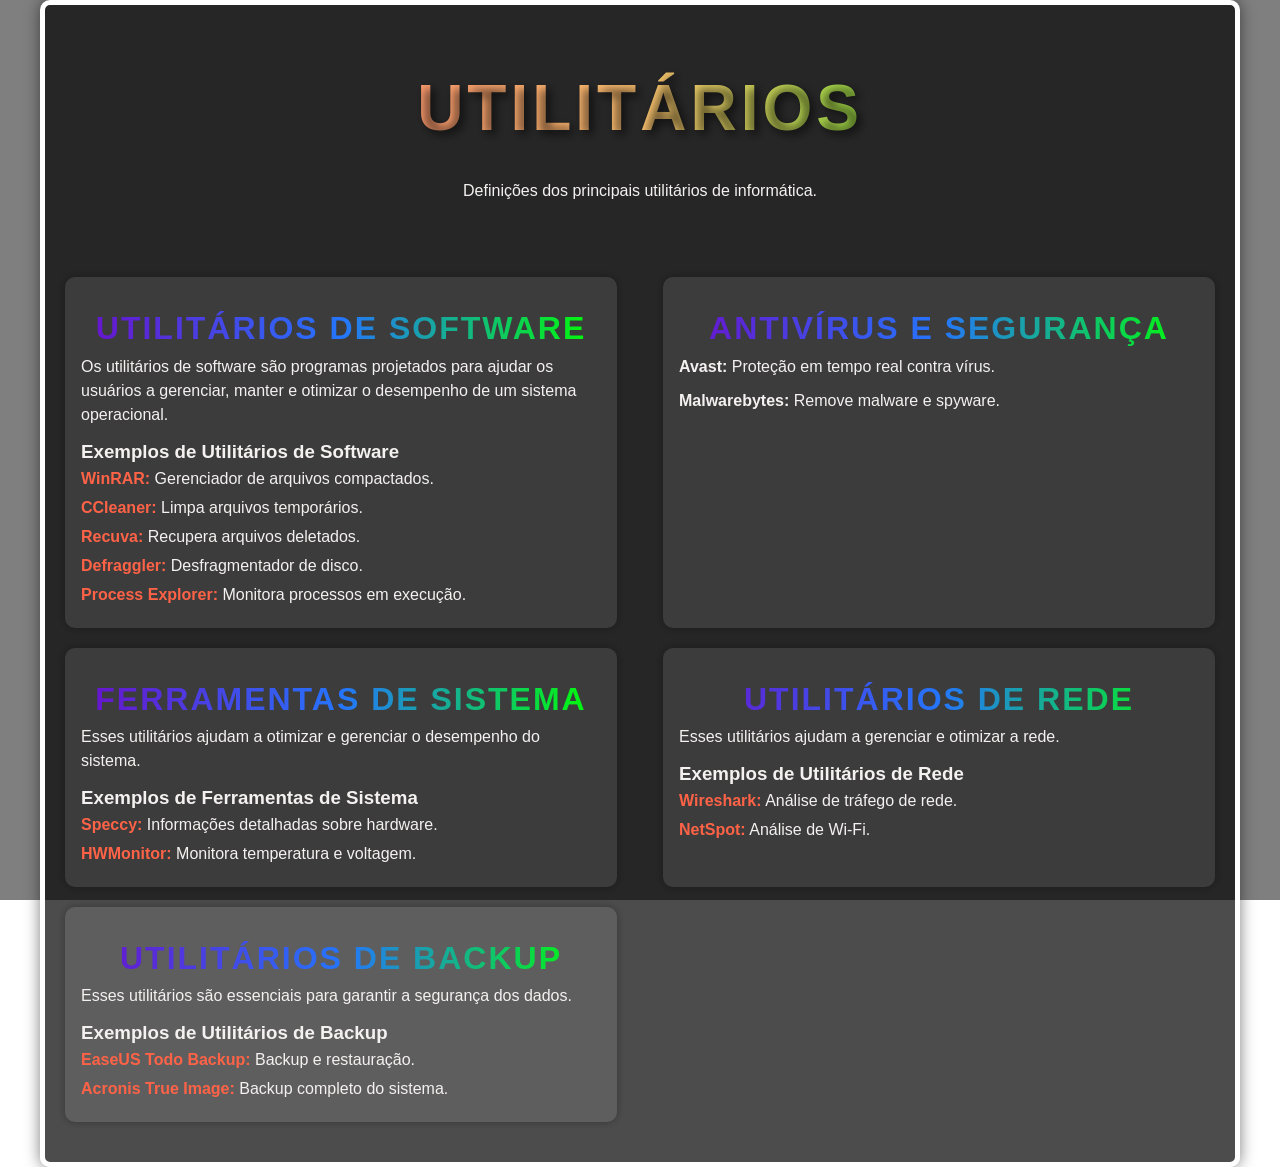
==== index.html @ c7ec1df7 "ultimas alterações" ====
<!DOCTYPE html>
<html lang="pt-BR">
<head>
    <meta charset="UTF-8">
    <meta name="viewport" content="width=device-width, initial-scale=1.0">
    <title>Utilitários</title>
    <link rel="stylesheet" href="styles.css"> <!-- Link para o CSS -->
</head>
<body>
    <div class="background"></div>
    <div class="background-overlay"></div>
    <div class="container">
        <header>
            <h1>Utilitários</h1>
            <p>Definições dos principais utilitários de informática.</p>
        </header>
        
        <div class="grid-container">
            <section>
                <h2>Utilitários de Software</h2>
                <p>Os utilitários de software são programas projetados para ajudar os usuários a gerenciar, manter e otimizar o desempenho de um sistema operacional.</p>
                <h3>Exemplos de Utilitários de Software</h3>
                <ul>
                    <li><strong>WinRAR:</strong> Gerenciador de arquivos compactados.</li>
                    <li><strong>CCleaner:</strong> Limpa arquivos temporários.</li>
                    <li><strong>Recuva:</strong> Recupera arquivos deletados.</li>
                    <li><strong>Defraggler:</strong> Desfragmentador de disco.</li>
                    <li><strong>Process Explorer:</strong> Monitora processos em execução.</li>
                </ul>
            </section>

            <section>
                <h2>Antivírus e Segurança</h2>
                <p><strong>Avast:</strong> Proteção em tempo real contra vírus.</p>
                <p><strong>Malwarebytes:</strong> Remove malware e spyware.</p>
            </section>

            <section>
                <h2>Ferramentas de Sistema</h2>
                <p>Esses utilitários ajudam a otimizar e gerenciar o desempenho do sistema.</p>
                <h3>Exemplos de Ferramentas de Sistema</h3>
                <ul>
                    <li><strong>Speccy:</strong> Informações detalhadas sobre hardware.</li>
                    <li><strong>HWMonitor:</strong> Monitora temperatura e voltagem.</li>
                </ul>
            </section>

            <section>
                <h2>Utilitários de Rede</h2>
                <p>Esses utilitários ajudam a gerenciar e otimizar a rede.</p>
                <h3>Exemplos de Utilitários de Rede</h3>
                <ul>
                    <li><strong>Wireshark:</strong> Análise de tráfego de rede.</li>
                    <li><strong>NetSpot:</strong> Análise de Wi-Fi.</li>
                </ul>
            </section>

            <section>
                <h2>Utilitários de Backup</h2>
                <p>Esses utilitários são essenciais para garantir a segurança dos dados.</p>
                <h3>Exemplos de Utilitários de Backup</h3>
                <ul>
                    <li><strong>EaseUS Todo Backup:</strong> Backup e restauração.</li>
                    <li><strong>Acronis True Image:</strong> Backup completo do sistema.</li>
                </ul>
            </section>
        </div>
    </div>
</body>
</html>
---- styles.css ----
/* Reset básico */
* {
    margin: 0;
    padding: 0;
    box-sizing: border-box;
}

/* Estilo base do corpo */
body {
    background-image: url('https://i.gifer.com/2r6D.gif');
    background-size: 80%;
    background-repeat: no-repeat;
    background-position: center;
    min-height: 100vh;
    font-family: 'Roboto', sans-serif;
    color: #f5f1f1;
    line-height: 1.6;
}

/* Overlay para destacar a imagem de fundo */
.background-overlay {
    position: fixed;
    top: 0;
    left: 0;
    width: 100%;
    height: 100%;
    background-color: rgba(0, 0, 0, 0.5);
    z-index: 0;
}

/* Container principal */
.container {
    position: relative;
    max-width: 1200px;
    margin: 0 auto;
    padding: 20px;
    z-index: 1;
    background: rgba(0, 0, 0, 0.7);
    border: 5px solid #fff;
    border-radius: 10px;
    box-shadow: 0 0 15px rgba(0, 0, 0, 0.5);
}

/* Cabeçalho */
header {
    text-align: center;
    padding: 2rem 0;
    margin-bottom: 2rem;
}

/* Estilo para o título principal */
h1 {
    font-size: 4rem;
    background: linear-gradient(90deg, #ff5f6d, #ffc371, #00ff00);
    -webkit-background-clip: text;
    -webkit-text-fill-color: transparent;
    text-align: center;
    font-weight: 700;
    text-transform: uppercase;
    margin-bottom: 20px;
    letter-spacing: 4px;
    text-shadow: 4px 4px 10px rgba(0, 0, 0, 0.6);
}

/* Estilo para o grid de seções */
.grid-container {
    display: flex;
    flex-wrap: wrap;
    justify-content: space-between;
}

/* Estilo para as seções */
section {
    flex: 0 0 48%;
    margin-bottom: 20px;
    padding: 1rem;
    border-radius: 10px;
    background: rgba(255, 255, 255, 0.1);
    box-shadow: 0 0 10px rgba(0, 0, 0, 0.3);
}

/* Estilo para os subtítulos */
h2 {
    font-size: 2rem;
    background: linear-gradient(90deg, #6a11cb, #2575fc, #00ff00);
    -webkit-background-clip: text;
    -webkit-text-fill-color: transparent;
    margin-top: 10px;
    text-align: center;
    text-transform: uppercase;
    letter-spacing: 2px;
    font-weight: bold;
}

/* Estilo para parágrafos e listas */
p, li {
    font-size: 1rem;
    line-height: 1.5;
    margin-bottom: 10px;
}

/* Estilo para as listas */
ul {
    list-style-type: none;
    padding-left: 0;
}

li {
    margin-bottom: 5px;
}

/* Destaque em itens importantes */
li strong {
    color: #ff6347;
    font-weight: bold;
}

/* Animações para fade-in nas listas e subtítulos */
h2, li, p {
    opacity: 1;
    animation: none;
}

h2:nth-child(odd), li:nth-child(odd) {
    animation-delay: 0.5s;
}

h2:nth-child(even), li:nth-child(even) {
    animation-delay: 1s;
}

/* Adicione esta animação ao seu CSS existente */
@keyframes fadeIn {
    from {
        opacity: 0;
        transform: translateY(20px);
    }
    to {
        opacity: 1;
        transform: translateY(0);
    }
}

/* Ajuste para listas aninhadas */
li ul li {
    opacity: 1;
    animation: none;
    font-size: 1.2rem;
    padding-left: 20px;
}

li ul li::before {
    content: '•';
    font-size: 1.2rem;
}
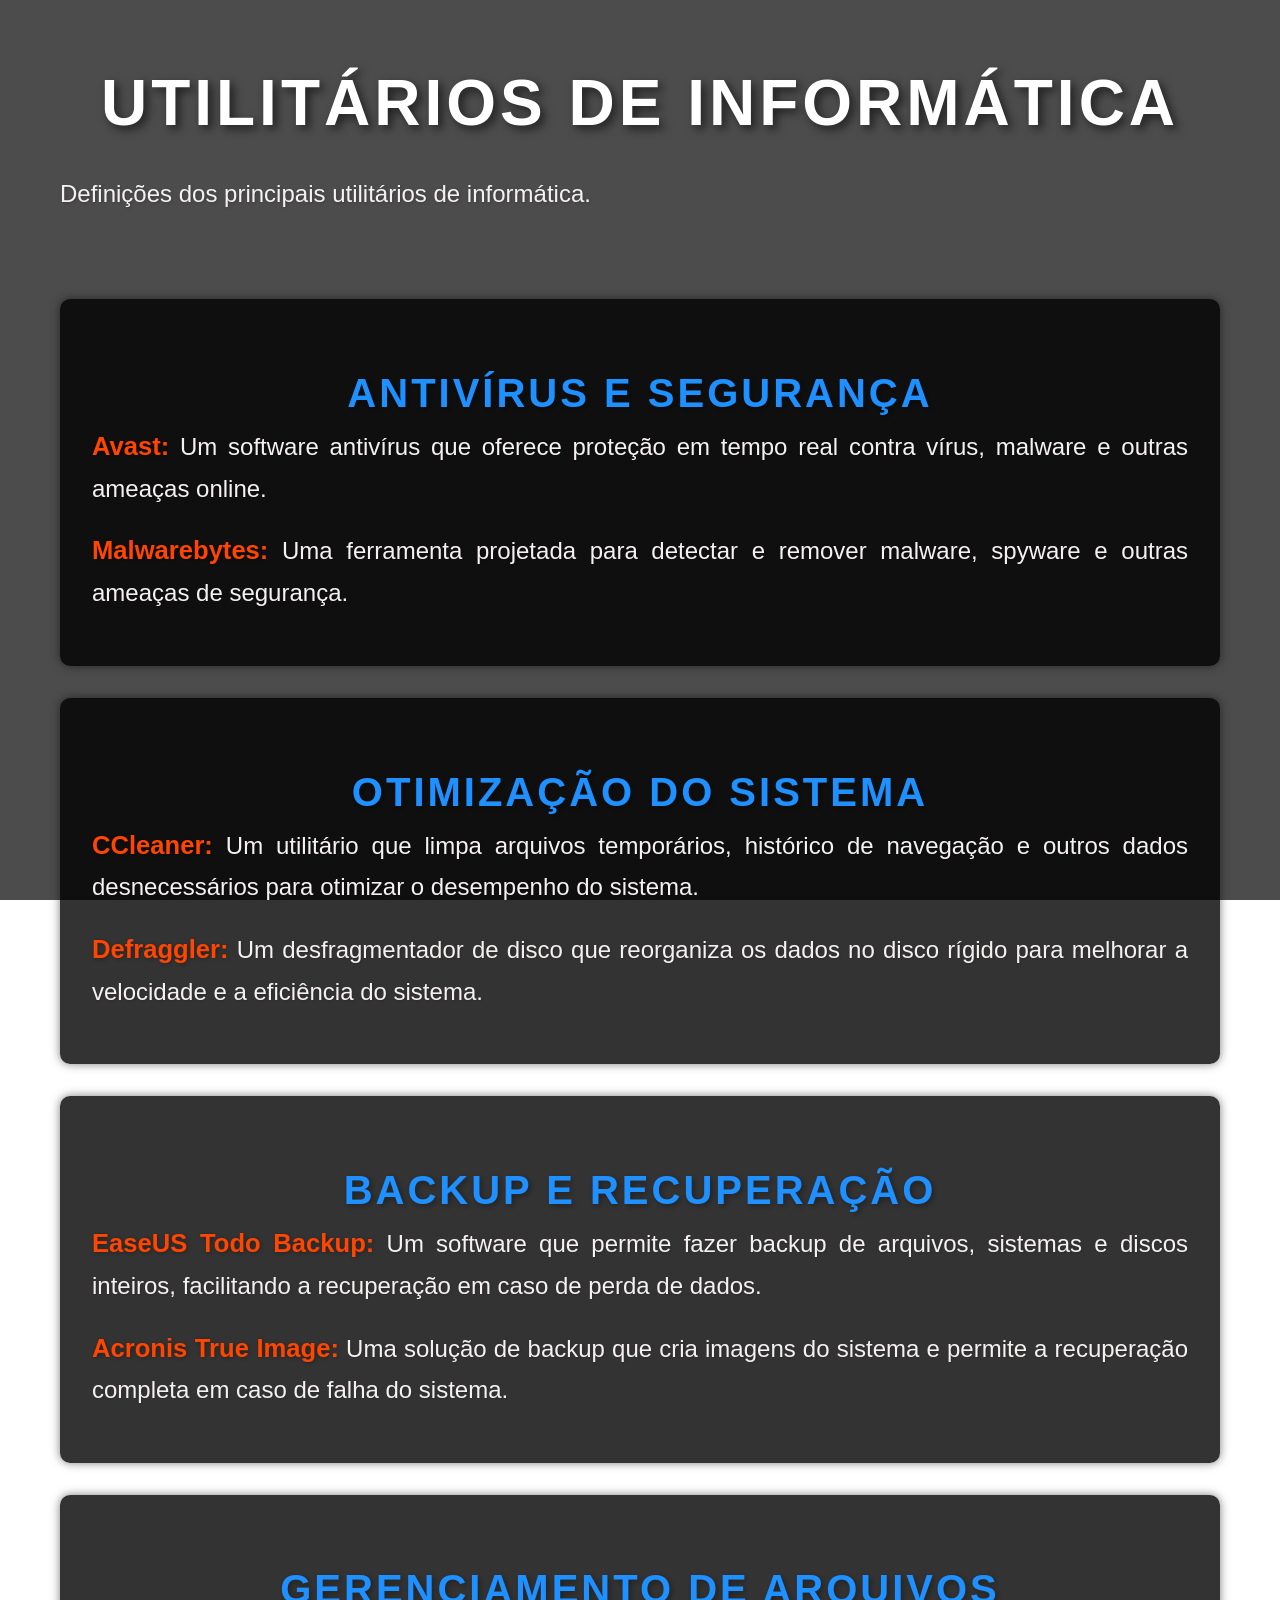
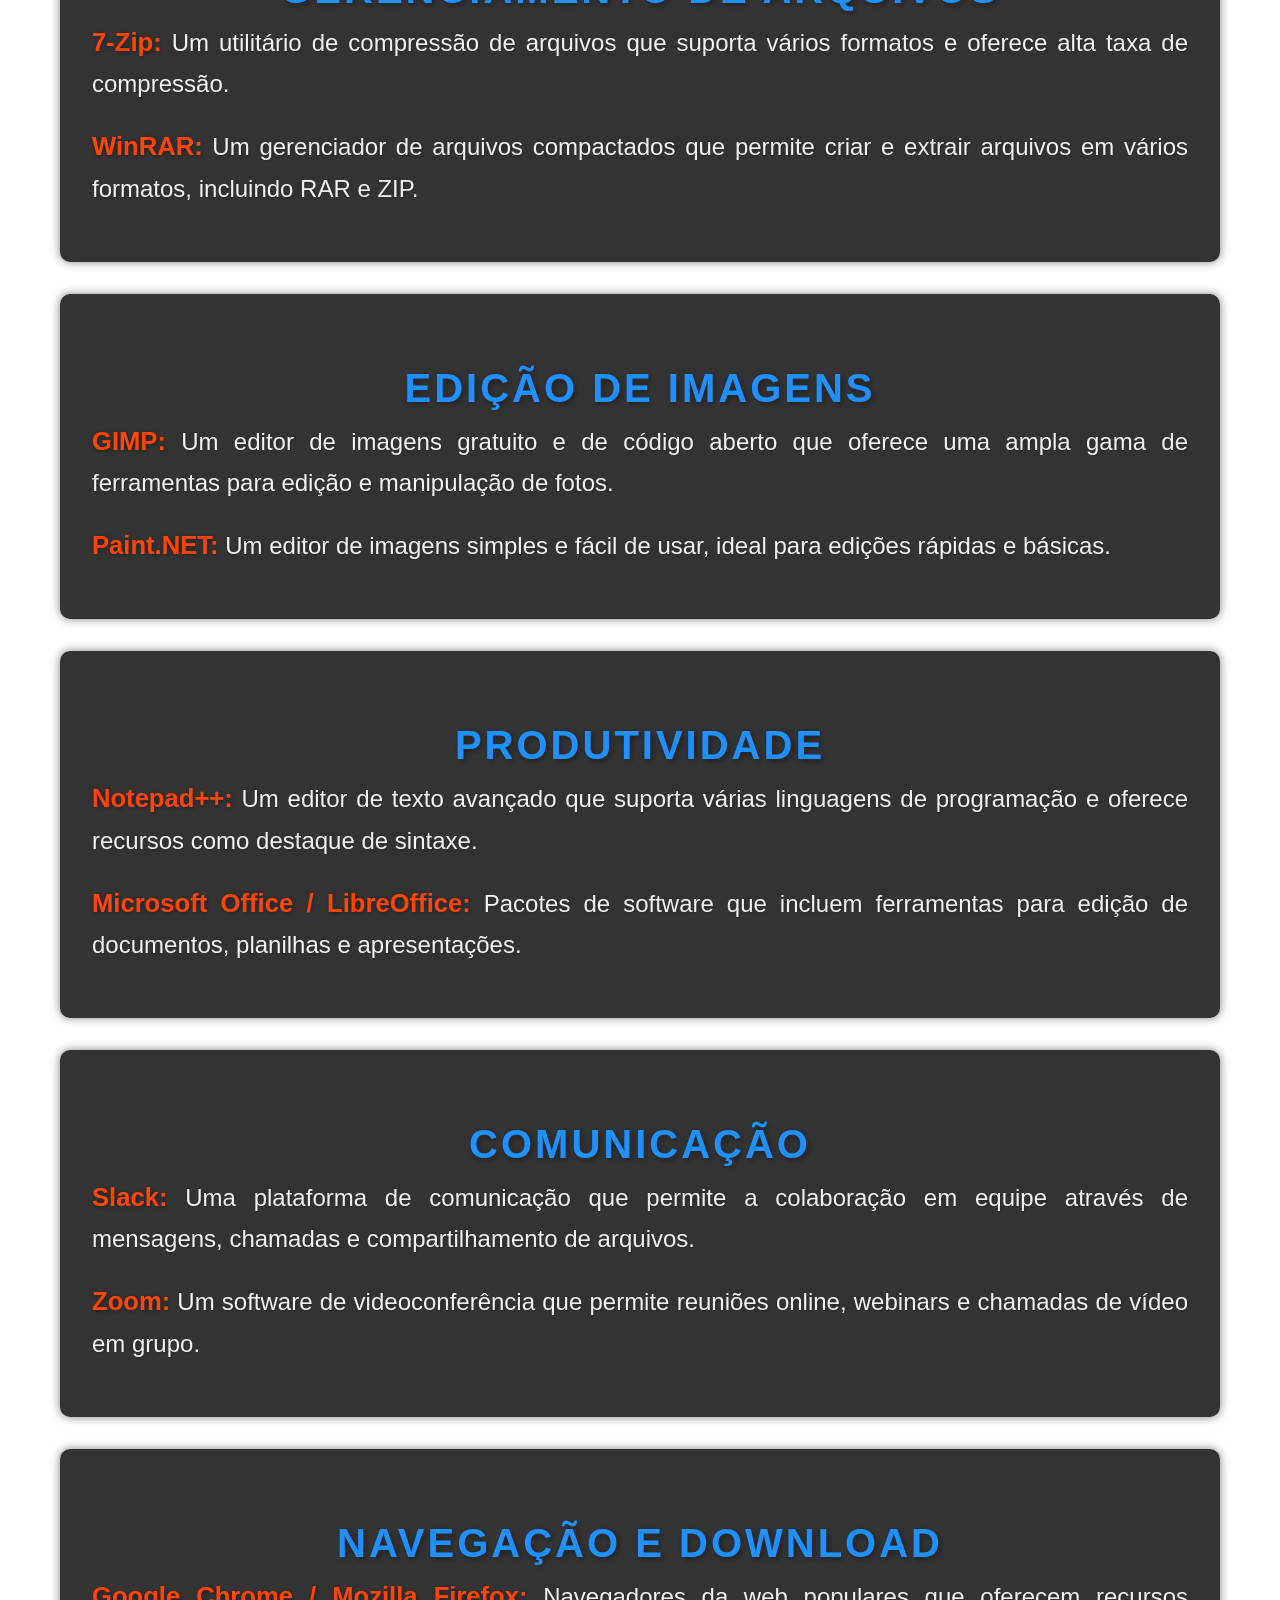
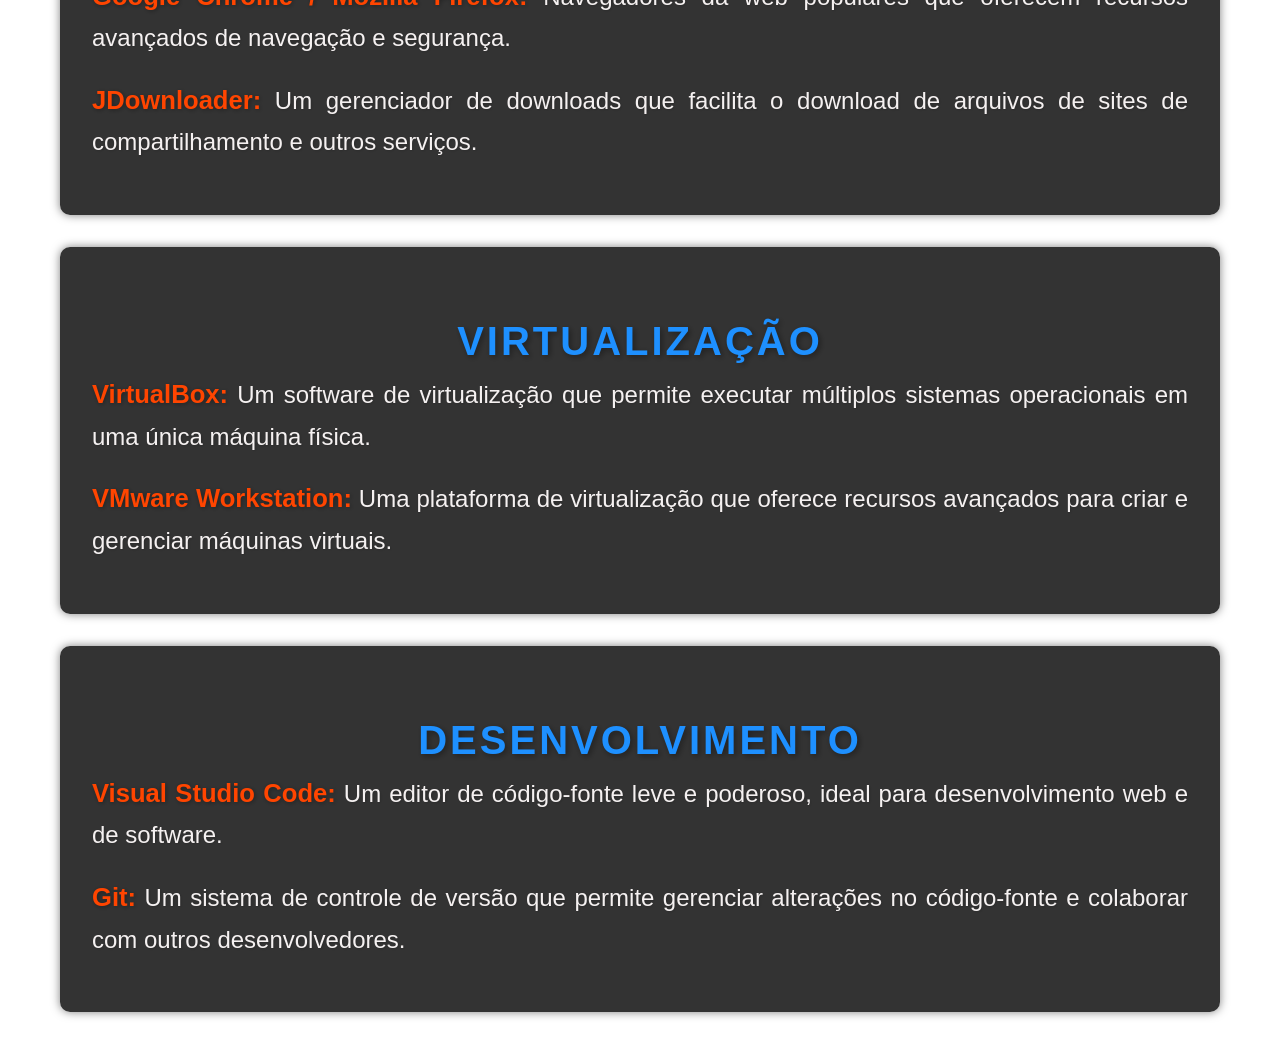
==== commit ffdb80dd: "Atualização do projeto" ====
--- a/index.html
+++ b/index.html
@@ -3,68 +3,77 @@
 <head>
     <meta charset="UTF-8">
     <meta name="viewport" content="width=device-width, initial-scale=1.0">
-    <title>Utilitários</title>
-    <link rel="stylesheet" href="styles.css"> <!-- Link para o CSS -->
+    <title>Utilitários de Informática</title>
+    <link rel="stylesheet" href="/style.css"> <!-- Link para o CSS -->
 </head>
 <body>
     <div class="background"></div>
     <div class="background-overlay"></div>
     <div class="container">
         <header>
-            <h1>Utilitários</h1>
+            <h1>Utilitários de Informática</h1>
             <p>Definições dos principais utilitários de informática.</p>
         </header>
         
-        <div class="grid-container">
-            <section>
-                <h2>Utilitários de Software</h2>
-                <p>Os utilitários de software são programas projetados para ajudar os usuários a gerenciar, manter e otimizar o desempenho de um sistema operacional.</p>
-                <h3>Exemplos de Utilitários de Software</h3>
-                <ul>
-                    <li><strong>WinRAR:</strong> Gerenciador de arquivos compactados.</li>
-                    <li><strong>CCleaner:</strong> Limpa arquivos temporários.</li>
-                    <li><strong>Recuva:</strong> Recupera arquivos deletados.</li>
-                    <li><strong>Defraggler:</strong> Desfragmentador de disco.</li>
-                    <li><strong>Process Explorer:</strong> Monitora processos em execução.</li>
-                </ul>
-            </section>
+        <section>
+            <h2>Antivírus e Segurança</h2>
+            <p><strong>Avast:</strong> Um software antivírus que oferece proteção em tempo real contra vírus, malware e outras ameaças online.</p>
+            <p><strong>Malwarebytes:</strong> Uma ferramenta projetada para detectar e remover malware, spyware e outras ameaças de segurança.</p>
+        </section>
 
-            <section>
-                <h2>Antivírus e Segurança</h2>
-                <p><strong>Avast:</strong> Proteção em tempo real contra vírus.</p>
-                <p><strong>Malwarebytes:</strong> Remove malware e spyware.</p>
-            </section>
+        <section>
+            <h2>Otimização do Sistema</h2>
+            <p><strong>CCleaner:</strong> Um utilitário que limpa arquivos temporários, histórico de navegação e outros dados desnecessários para otimizar o desempenho do sistema.</p>
+            <p><strong>Defraggler:</strong> Um desfragmentador de disco que reorganiza os dados no disco rígido para melhorar a velocidade e a eficiência do sistema.</p>
+        </section>
 
-            <section>
-                <h2>Ferramentas de Sistema</h2>
-                <p>Esses utilitários ajudam a otimizar e gerenciar o desempenho do sistema.</p>
-                <h3>Exemplos de Ferramentas de Sistema</h3>
-                <ul>
-                    <li><strong>Speccy:</strong> Informações detalhadas sobre hardware.</li>
-                    <li><strong>HWMonitor:</strong> Monitora temperatura e voltagem.</li>
-                </ul>
-            </section>
+        <section>
+            <h2>Backup e Recuperação</h2>
+            <p><strong>EaseUS Todo Backup:</strong> Um software que permite fazer backup de arquivos, sistemas e discos inteiros, facilitando a recuperação em caso de perda de dados.</p>
+            <p><strong>Acronis True Image:</strong> Uma solução de backup que cria imagens do sistema e permite a recuperação completa em caso de falha do sistema.</p>
+        </section>
 
-            <section>
-                <h2>Utilitários de Rede</h2>
-                <p>Esses utilitários ajudam a gerenciar e otimizar a rede.</p>
-                <h3>Exemplos de Utilitários de Rede</h3>
-                <ul>
-                    <li><strong>Wireshark:</strong> Análise de tráfego de rede.</li>
-                    <li><strong>NetSpot:</strong> Análise de Wi-Fi.</li>
-                </ul>
-            </section>
+        <section>
+            <h2>Gerenciamento de Arquivos</h2>
+            <p><strong>7-Zip:</strong> Um utilitário de compressão de arquivos que suporta vários formatos e oferece alta taxa de compressão.</p>
+            <p><strong>WinRAR:</strong> Um gerenciador de arquivos compactados que permite criar e extrair arquivos em vários formatos, incluindo RAR e ZIP.</p>
+        </section>
 
-            <section>
-                <h2>Utilitários de Backup</h2>
-                <p>Esses utilitários são essenciais para garantir a segurança dos dados.</p>
-                <h3>Exemplos de Utilitários de Backup</h3>
-                <ul>
-                    <li><strong>EaseUS Todo Backup:</strong> Backup e restauração.</li>
-                    <li><strong>Acronis True Image:</strong> Backup completo do sistema.</li>
-                </ul>
-            </section>
-        </div>
+        <section>
+            <h2>Edição de Imagens</h2>
+            <p><strong>GIMP:</strong> Um editor de imagens gratuito e de código aberto que oferece uma ampla gama de ferramentas para edição e manipulação de fotos.</p>
+            <p><strong>Paint.NET:</strong> Um editor de imagens simples e fácil de usar, ideal para edições rápidas e básicas.</p>
+        </section>
+
+        <section>
+            <h2>Produtividade</h2>
+            <p><strong>Notepad++:</strong> Um editor de texto avançado que suporta várias linguagens de programação e oferece recursos como destaque de sintaxe.</p>
+            <p><strong>Microsoft Office / LibreOffice:</strong> Pacotes de software que incluem ferramentas para edição de documentos, planilhas e apresentações.</p>
+        </section>
+
+        <section>
+            <h2>Comunicação</h2>
+            <p><strong>Slack:</strong> Uma plataforma de comunicação que permite a colaboração em equipe através de mensagens, chamadas e compartilhamento de arquivos.</p>
+            <p><strong>Zoom:</strong> Um software de videoconferência que permite reuniões online, webinars e chamadas de vídeo em grupo.</p>
+        </section>
+
+        <section>
+            <h2>Navegação e Download</h2>
+            <p><strong>Google Chrome / Mozilla Firefox:</strong> Navegadores da web populares que oferecem recursos avançados de navegação e segurança.</p>
+            <p><strong>JDownloader:</strong> Um gerenciador de downloads que facilita o download de arquivos de sites de compartilhamento e outros serviços.</p>
+        </section>
+
+        <section>
+            <h2>Virtualização</h2>
+            <p><strong>VirtualBox:</strong> Um software de virtualização que permite executar múltiplos sistemas operacionais em uma única máquina física.</p>
+            <p><strong>VMware Workstation:</strong> Uma plataforma de virtualização que oferece recursos avançados para criar e gerenciar máquinas virtuais.</p>
+        </section>
+
+        <section>
+            <h2>Desenvolvimento</h2>
+            <p><strong>Visual Studio Code:</strong> Um editor de código-fonte leve e poderoso, ideal para desenvolvimento web e de software.</p>
+            <p><strong>Git:</strong> Um sistema de controle de versão que permite gerenciar alterações no código-fonte e colaborar com outros desenvolvedores.</p>
+        </section>
     </div>
 </body>
-</html>
+</html>
--- a/style.css
+++ b/style.css
@@ -0,0 +1,233 @@
+/* Reset básico */
+* {
+    margin: 0;
+    padding: 0;
+    box-sizing: border-box;
+}
+
+/* Estilo base do corpo */
+body {
+    font-family: 'Roboto', sans-serif;
+    color: #f5f1f1;
+    line-height: 1.6;
+    position: relative;
+    min-height: 100vh;
+}
+
+/* Fundo com GIF */
+.background {
+    position: fixed;
+    top: 0;
+    left: 0;
+    width: 100%;
+    height: 100%;
+    z-index: -2;
+    background: url('https://i.gifer.com/WMcu.gif') center/cover no-repeat fixed;
+    background-size: cover;
+}
+
+/* Overlay escuro */
+.background-overlay {
+    position: fixed;
+    top: 0;
+    left: 0;
+    width: 100%;
+    height: 100%;
+    background: rgba(0, 0, 0, 0.7);
+    z-index: -1;
+}
+
+/* Container principal */
+.container {
+    position: relative;
+    max-width: 1200px;
+    margin: 0 auto;
+    padding: 20px;
+    z-index: 1;
+}
+
+/* Cabeçalho */
+header {
+    text-align: center;
+    padding: 2rem 0;
+    margin-bottom: 2rem;
+}
+
+/* Estilo para o título principal */
+h1 {
+    font-size: 4rem;
+    color: #fff;
+    text-align: center;
+    font-weight: 700;
+    text-transform: uppercase;
+    margin-bottom: 20px;
+    letter-spacing: 4px;
+    text-shadow: 4px 4px 10px rgba(0, 0, 0, 0.6);
+}
+
+/* Seções */
+section {
+    background: rgba(0, 0, 0, 0.8);
+    margin: 2rem 0;
+    padding: 2rem;
+    border-radius: 10px;
+    box-shadow: 0 0 10px rgba(0, 0, 0, 0.5);
+    opacity: 1;
+    animation: fadeIn 1s ease-in-out forwards;
+}
+
+/* Estilo para os subtítulos */
+h2 {
+    font-size: 2.5rem;
+    color: #1e90ff;
+    margin-top: 30px;
+    text-align: center;
+    text-transform: uppercase;
+    letter-spacing: 3px;
+    font-weight: bold;
+    text-shadow: 2px 2px 6px rgba(0, 0, 0, 0.4);
+}
+
+/* Estilo para parágrafos */
+p {
+    font-size: 1.5rem;
+    line-height: 1.7;
+    color: #f5f1f1;
+    margin-bottom: 20px;
+    text-align: justify;
+    text-shadow: 1px 1px 3px rgba(0, 0, 0, 0.2);
+}
+
+/* Estilo para as listas */
+ul {
+    list-style-type: none;
+    padding-left: 0;
+}
+
+li {
+    font-size: 1.5rem;
+    margin-bottom: 15px;
+    padding-left: 35px;
+    position: relative;
+    color: #dcdcdc;
+}
+
+/* Estilo para os itens da lista com ícones */
+li::before {
+    content: '\f00c'; /* Ícone de checkmark do FontAwesome */
+    font-family: 'Font Awesome 5 Free';
+    font-weight: 900;
+    position: absolute;
+    left: 0;
+    top: 0;
+    color: #1e90ff;
+    font-size: 1.8rem;
+}
+
+/* Destaque em itens importantes */
+li strong {
+    color: #ff6347;
+    font-weight: bold;
+    text-shadow: 1px 1px 5px rgba(0, 0, 0, 0.3);
+}
+
+/* Estilo para parágrafos importantes */
+p strong {
+    color: #ff4500;
+    font-weight: bold;
+    font-size: 1.6rem;
+    text-shadow: 1px 1px 5px rgba(0, 0, 0, 0.4);
+}
+
+/* Animações para fade-in nas listas e subtítulos */
+h2, li, p {
+    opacity: 1;
+    animation: none;
+}
+
+h2:nth-child(odd), li:nth-child(odd) {
+    animation-delay: 0.5s;
+}
+
+h2:nth-child(even), li:nth-child(even) {
+    animation-delay: 1s;
+}
+
+/* Botões interativos */
+.btn {
+    display: inline-block;
+    width: auto;
+    margin: 15px 20px;
+    background-color: #1e90ff;
+    color: white;
+    padding: 15px 30px;
+    text-align: center;
+    font-size: 1.2em;
+    border-radius: 30px;
+    text-decoration: none;
+    transition: all 0.3s ease;
+}
+
+.btn:hover {
+    background-color: #ff6347;
+    transform: scale(1.05);
+}
+
+/* Centralizar os botões */
+.btn-container {
+    display: flex;
+    justify-content: center;
+    align-items: center;
+    gap: 20px;
+    margin-top: 30px;
+    text-align: center;
+}
+
+/* Responsividade */
+@media (max-width: 768px) {
+    h1 {
+        font-size: 2.5rem;
+    }
+
+    h2 {
+        font-size: 2rem;
+    }
+
+    p, li {
+        font-size: 1rem;
+    }
+
+    .btn-container {
+        flex-direction: column;
+    }
+    
+    .btn {
+        width: 80%;
+        margin: 10px auto;
+    }
+}
+
+/* Adicione esta animação ao seu CSS existente */
+@keyframes fadeIn {
+    from {
+        opacity: 0;
+        transform: translateY(20px);
+    }
+    to {
+        opacity: 1;
+        transform: translateY(0);
+    }
+}
+
+/* Ajuste para listas aninhadas */
+li ul li {
+    opacity: 1;
+    animation: none;
+    font-size: 1.2rem;
+    padding-left: 20px;
+}
+
+li ul li::before {
+    content: '•';
+    font-size: 1.2rem;
+} 
